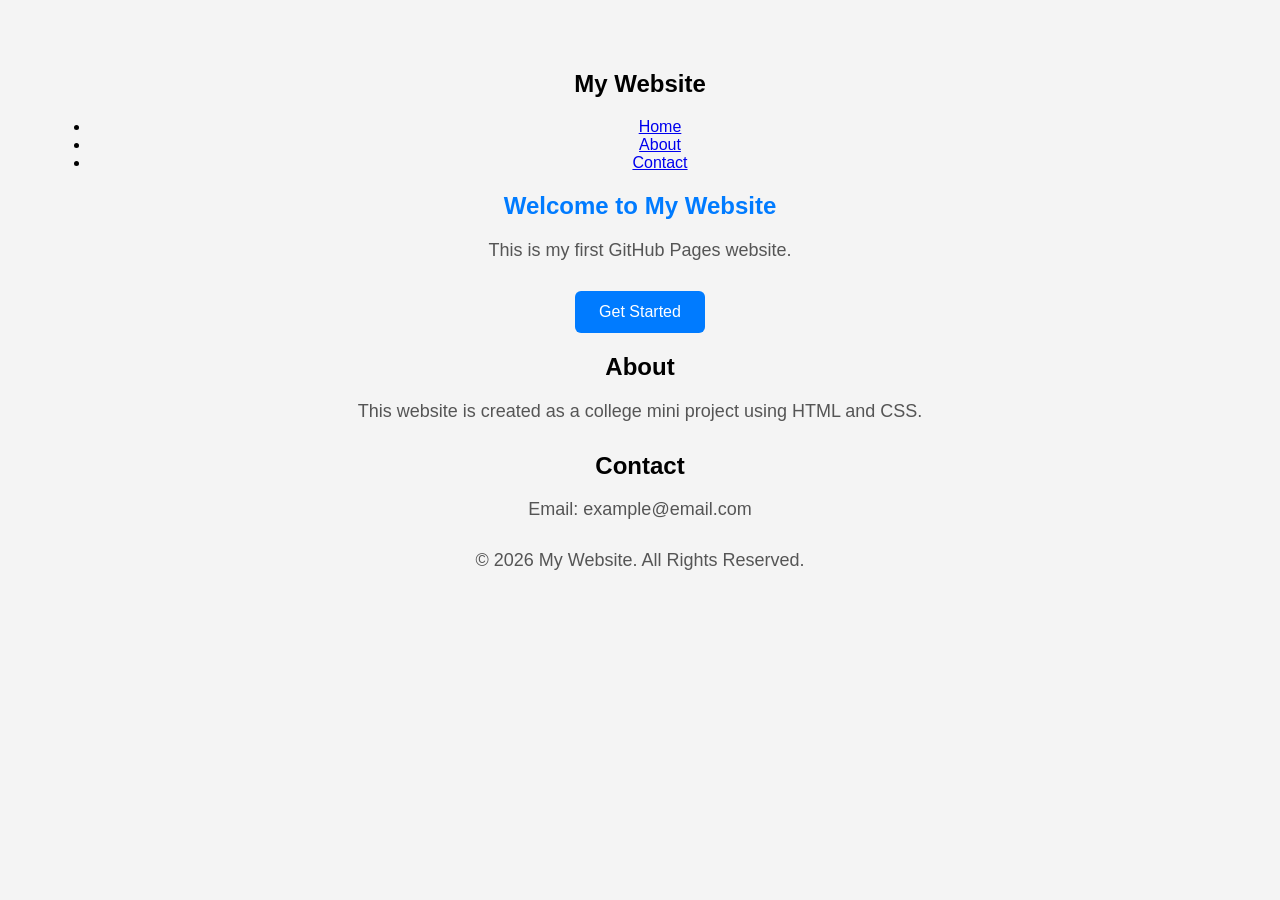
==== index.html @ 12439826 "Update index.html" ====
<!DOCTYPE html>
<html lang="en">
<head>
    <meta charset="UTF-8">
    <meta name="viewport" content="width=device-width, initial-scale=1.0">
    <title>My First Website</title>
    <link rel="stylesheet" href="style.css">
</head>
<body>

    <nav>
        <h2>My Website</h2>
        <ul>
            <li><a href="#">Home</a></li>
            <li><a href="#about">About</a></li>
            <li><a href="#contact">Contact</a></li>
        </ul>
    </nav>

    <section class="hero">
        <h1>Welcome to My Website</h1>
        <p>This is my first GitHub Pages website.</p>
        <button>Get Started</button>
    </section>

    <section id="about">
        <h2>About</h2>
        <p>This website is created as a college mini project using HTML and CSS.</p>
    </section>

    <section id="contact">
        <h2>Contact</h2>
        <p>Email: example@email.com</p>
    </section>

    <footer>
        <p>© 2026 My Website. All Rights Reserved.</p>
    </footer>

</body>
</html>
---- style.css ----
body {
    font-family: Arial, sans-serif;
    text-align: center;
    background-color: #f4f4f4;
    margin: 0;
    padding: 50px;
}

h1 {
    color: #007BFF;
    margin-bottom: 20px;
}

p {
    font-size: 18px;
    color: #555;
    margin-bottom: 30px;
}

button {
    background-color: #007BFF;
    color: white;
    padding: 12px 24px;
    font-size: 16px;
    border: none;
    border-radius: 6px;
    cursor: pointer;
    transition: background-color 0.3s ease;
}

button:hover {
    background-color: #0056b3;
}
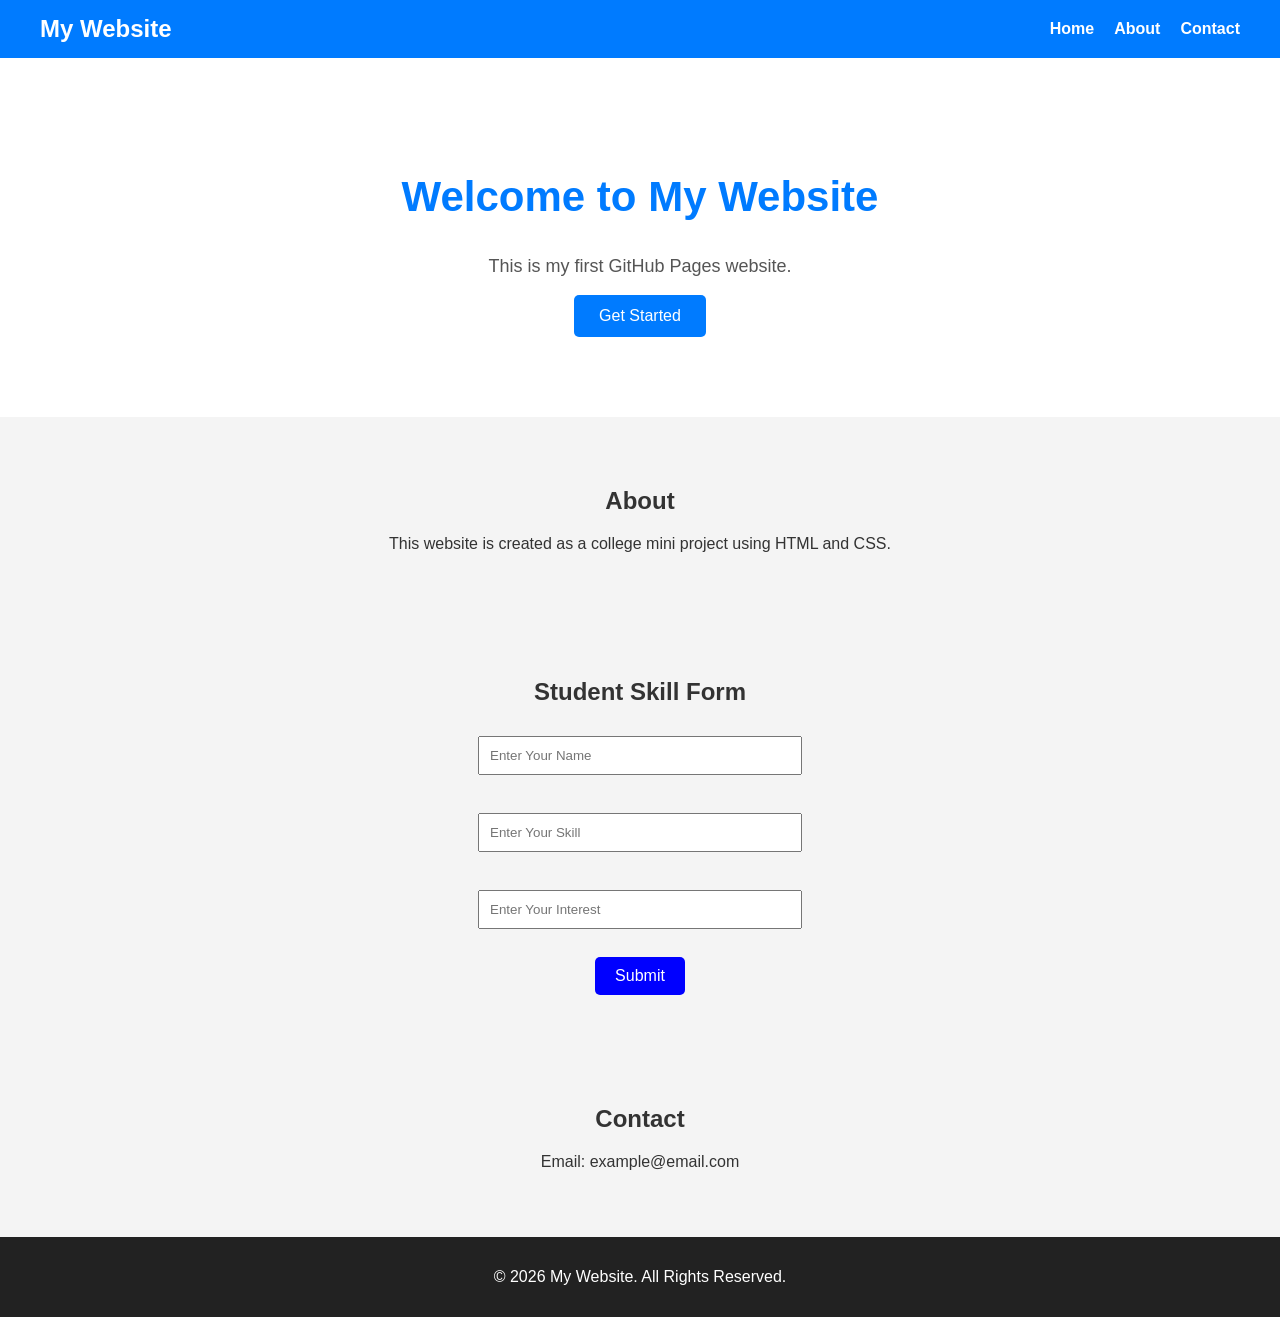
==== commit bc78169a: "Update index.html" ====
--- a/index.html
+++ b/index.html
@@ -28,6 +28,25 @@
         <p>This website is created as a college mini project using HTML and CSS.</p>
     </section>
 
+    <section id="student-form">
+        <h2>Student Skill Form</h2>
+
+        <form id="studentForm">
+            <input type="text" id="name" placeholder="Enter Your Name" required>
+            <br><br>
+
+            <input type="text" id="skill" placeholder="Enter Your Skill" required>
+            <br><br>
+
+            <input type="text" id="interest" placeholder="Enter Your Interest" required>
+            <br><br>
+
+            <button type="submit">Submit</button>
+        </form>
+
+        <div id="result"></div>
+    </section>
+
     <section id="contact">
         <h2>Contact</h2>
         <p>Email: example@email.com</p>
--- a/style.css
+++ b/style.css
@@ -1,33 +1,98 @@
 body {
+    margin: 0;
     font-family: Arial, sans-serif;
-    text-align: center;
-    background-color: #f4f4f4;
-    margin: 0;
-    padding: 50px;
+    background: #f4f4f4;
+    color: #333;
 }
 
-h1 {
-    color: #007BFF;
-    margin-bottom: 20px;
+nav {
+    background: #007BFF;
+    color: white;
+    display: flex;
+    justify-content: space-between;
+    align-items: center;
+    padding: 15px 40px;
 }
 
-p {
+nav h2 {
+    margin: 0;
+}
+
+nav ul {
+    list-style: none;
+    display: flex;
+    gap: 20px;
+    margin: 0;
+    padding: 0;
+}
+
+nav ul li a {
+    color: white;
+    text-decoration: none;
+    font-weight: bold;
+}
+
+.hero {
+    text-align: center;
+    padding: 80px 20px;
+    background: white;
+}
+
+.hero h1 {
+    color: #007BFF;
+    font-size: 42px;
+}
+
+.hero p {
     font-size: 18px;
     color: #555;
-    margin-bottom: 30px;
 }
 
 button {
-    background-color: #007BFF;
+    background: #007BFF;
     color: white;
-    padding: 12px 24px;
+    border: none;
+    padding: 12px 25px;
     font-size: 16px;
-    border: none;
-    border-radius: 6px;
+    border-radius: 5px;
     cursor: pointer;
-    transition: background-color 0.3s ease;
 }
 
 button:hover {
-    background-color: #0056b3;
+    background: #0056b3;
 }
+
+section {
+    padding: 50px 20px;
+    text-align: center;
+}
+
+footer {
+    background: #222;
+    color: white;
+    text-align: center;
+    padding: 15px;
+}
+#student-form {
+    padding: 40px;
+    text-align: center;
+    background-color: #f4f4f4;
+}
+
+#student-form input {
+    width: 300px;
+    padding: 10px;
+    margin: 10px;
+}
+
+#student-form button {
+    padding: 10px 20px;
+    background-color: blue;
+    color: white;
+    border: none;
+    cursor: pointer;
+}
+
+#student-form button:hover {
+    background-color: darkblue;
+}
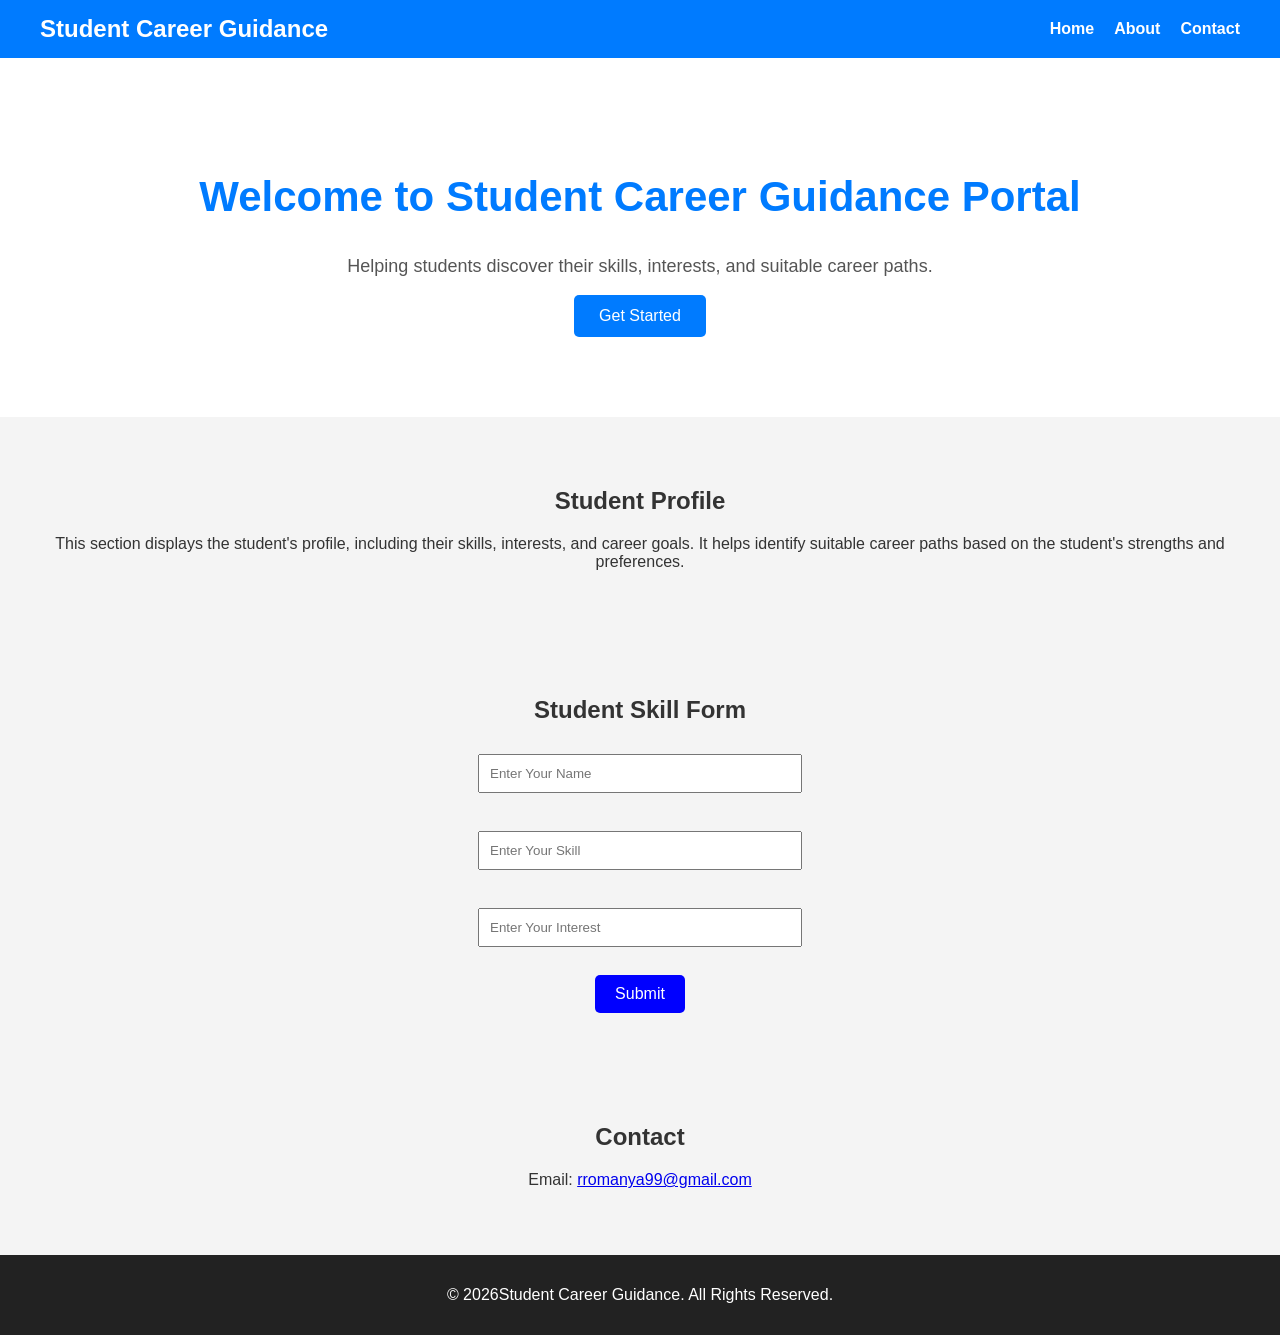
==== commit 353e05ca: "Update index.html" ====
--- a/index.html
+++ b/index.html
@@ -9,7 +9,7 @@
 <body>
 
     <nav>
-        <h2>My Website</h2>
+        <h2>Student Career Guidance</h2>
         <ul>
             <li><a href="#">Home</a></li>
             <li><a href="#about">About</a></li>
@@ -18,15 +18,19 @@
     </nav>
 
     <section class="hero">
-        <h1>Welcome to My Website</h1>
-        <p>This is my first GitHub Pages website.</p>
+        <h1>Welcome to Student Career Guidance Portal</h1>
+<p>Helping students discover their skills, interests, and suitable career paths.</p>
         <button>Get Started</button>
     </section>
 
     <section id="about">
-        <h2>About</h2>
-        <p>This website is created as a college mini project using HTML and CSS.</p>
-    </section>
+    <h2>Student Profile</h2>
+    <p>
+        This section displays the student's profile, including their skills,
+        interests, and career goals. It helps identify suitable career paths
+        based on the student's strengths and preferences.
+    </p>
+</section>
 
     <section id="student-form">
         <h2>Student Skill Form</h2>
@@ -48,12 +52,12 @@
     </section>
 
     <section id="contact">
-        <h2>Contact</h2>
-        <p>Email: example@email.com</p>
-    </section>
+    <h2>Contact</h2>
+    <p>Email: <a href="mailto:rromanya99@gmail.com">rromanya99@gmail.com</a></p>
+</section>
 
     <footer>
-        <p>© 2026 My Website. All Rights Reserved.</p>
+        <p>© 2026Student Career Guidance. All Rights Reserved.</p>
     </footer>
 
 </body>
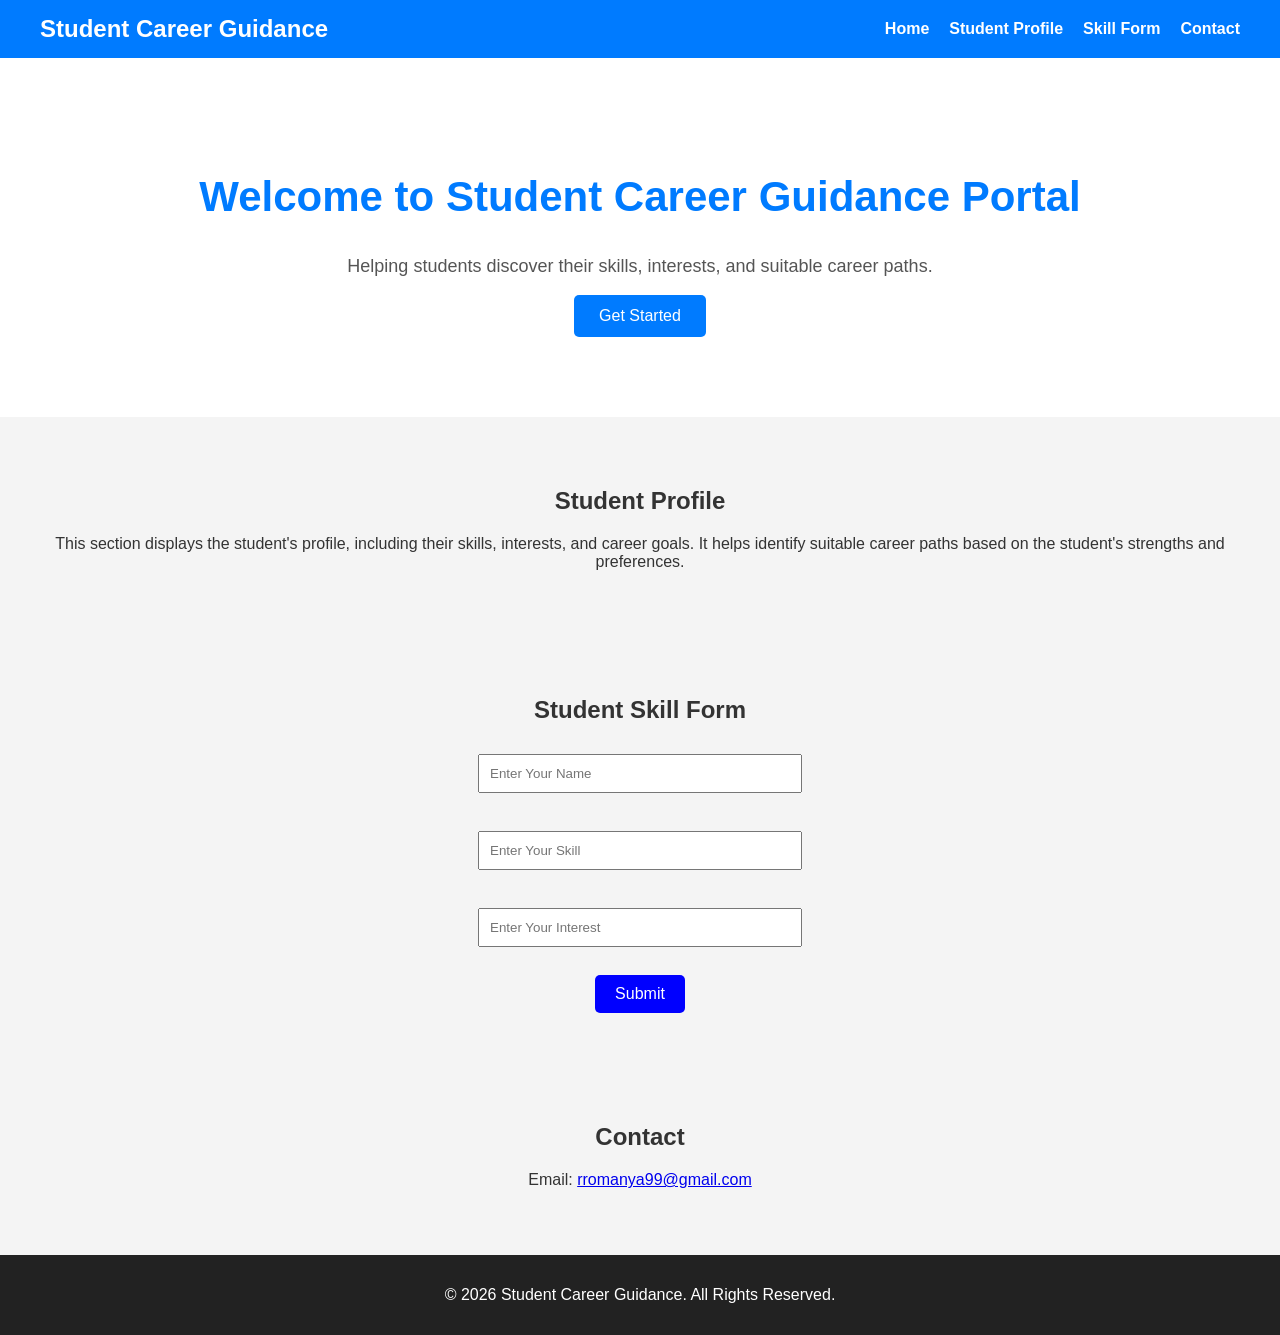
==== commit 973f3e52: "Update index.html" ====
--- a/index.html
+++ b/index.html
@@ -3,7 +3,7 @@
 <head>
     <meta charset="UTF-8">
     <meta name="viewport" content="width=device-width, initial-scale=1.0">
-    <title>My First Website</title>
+    <title>Student Career Guidance</title>
     <link rel="stylesheet" href="style.css">
 </head>
 <body>
@@ -12,25 +12,26 @@
         <h2>Student Career Guidance</h2>
         <ul>
             <li><a href="#">Home</a></li>
-            <li><a href="#about">About</a></li>
+            <li><a href="#about">Student Profile</a></li>
+            <li><a href="#student-form">Skill Form</a></li>
             <li><a href="#contact">Contact</a></li>
         </ul>
     </nav>
 
     <section class="hero">
         <h1>Welcome to Student Career Guidance Portal</h1>
-<p>Helping students discover their skills, interests, and suitable career paths.</p>
+        <p>Helping students discover their skills, interests, and suitable career paths.</p>
         <button>Get Started</button>
     </section>
 
     <section id="about">
-    <h2>Student Profile</h2>
-    <p>
-        This section displays the student's profile, including their skills,
-        interests, and career goals. It helps identify suitable career paths
-        based on the student's strengths and preferences.
-    </p>
-</section>
+        <h2>Student Profile</h2>
+        <p>
+            This section displays the student's profile, including their skills,
+            interests, and career goals. It helps identify suitable career paths
+            based on the student's strengths and preferences.
+        </p>
+    </section>
 
     <section id="student-form">
         <h2>Student Skill Form</h2>
@@ -52,13 +53,29 @@
     </section>
 
     <section id="contact">
-    <h2>Contact</h2>
-    <p>Email: <a href="mailto:rromanya99@gmail.com">rromanya99@gmail.com</a></p>
-</section>
+        <h2>Contact</h2>
+        <p>Email: <a href="mailto:rromanya99@gmail.com">rromanya99@gmail.com</a></p>
+    </section>
 
     <footer>
-        <p>© 2026Student Career Guidance. All Rights Reserved.</p>
+        <p>© 2026 Student Career Guidance. All Rights Reserved.</p>
     </footer>
+
+    <script>
+        document.getElementById("studentForm").addEventListener("submit", function(event) {
+            event.preventDefault();
+
+            let name = document.getElementById("name").value;
+            let skill = document.getElementById("skill").value;
+            let interest = document.getElementById("interest").value;
+
+            document.getElementById("result").innerHTML =
+                "<h3>Student Details</h3>" +
+                "<p><strong>Name:</strong> " + name + "</p>" +
+                "<p><strong>Skill:</strong> " + skill + "</p>" +
+                "<p><strong>Interest:</strong> " + interest + "</p>";
+        });
+    </script>
 
 </body>
 </html>
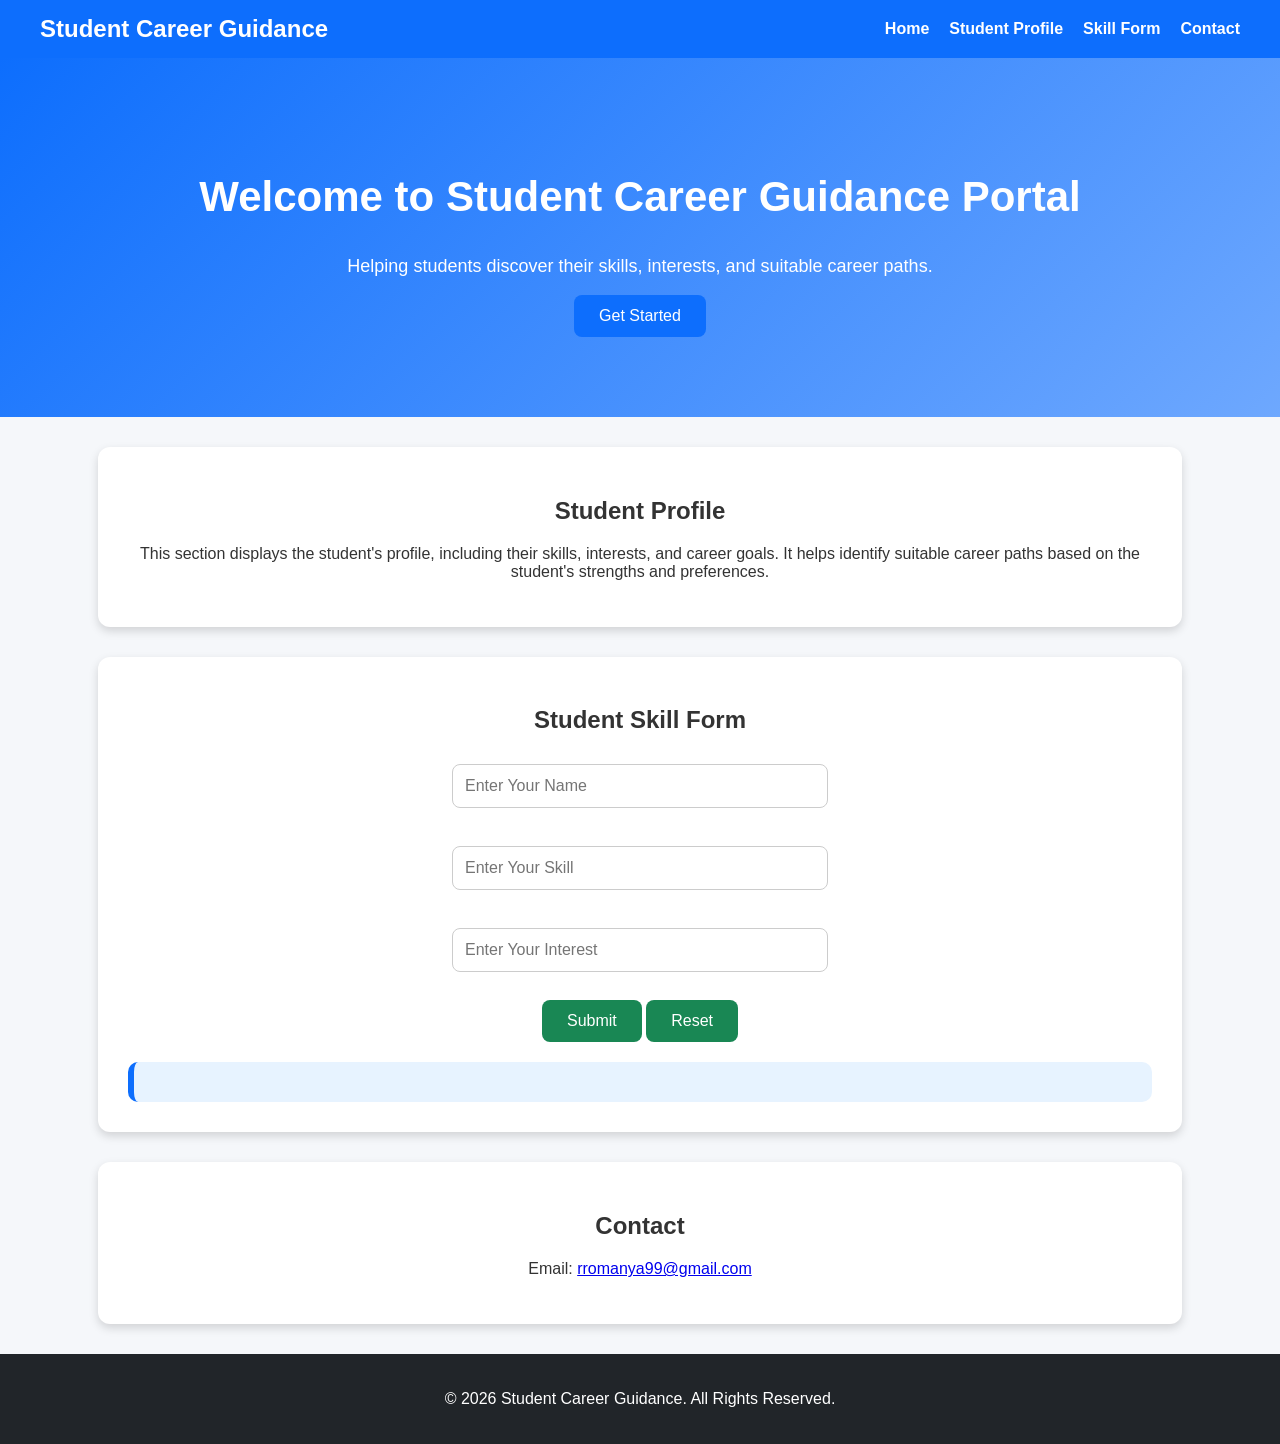
==== commit ad518f84: "Update index.html" ====
--- a/index.html
+++ b/index.html
@@ -21,7 +21,10 @@
     <section class="hero">
         <h1>Welcome to Student Career Guidance Portal</h1>
         <p>Helping students discover their skills, interests, and suitable career paths.</p>
-        <button>Get Started</button>
+
+        <button onclick="document.getElementById('student-form').scrollIntoView({behavior:'smooth'})">
+            Get Started
+        </button>
     </section>
 
     <section id="about">
@@ -37,6 +40,7 @@
         <h2>Student Skill Form</h2>
 
         <form id="studentForm">
+
             <input type="text" id="name" placeholder="Enter Your Name" required>
             <br><br>
 
@@ -47,35 +51,29 @@
             <br><br>
 
             <button type="submit">Submit</button>
+            <button type="reset">Reset</button>
+
         </form>
 
         <div id="result"></div>
+
     </section>
 
     <section id="contact">
         <h2>Contact</h2>
-        <p>Email: <a href="mailto:rromanya99@gmail.com">rromanya99@gmail.com</a></p>
+        <p>
+            Email:
+            <a href="mailto:rromanya99@gmail.com">
+                rromanya99@gmail.com
+            </a>
+        </p>
     </section>
 
     <footer>
         <p>© 2026 Student Career Guidance. All Rights Reserved.</p>
     </footer>
 
-    <script>
-        document.getElementById("studentForm").addEventListener("submit", function(event) {
-            event.preventDefault();
-
-            let name = document.getElementById("name").value;
-            let skill = document.getElementById("skill").value;
-            let interest = document.getElementById("interest").value;
-
-            document.getElementById("result").innerHTML =
-                "<h3>Student Details</h3>" +
-                "<p><strong>Name:</strong> " + name + "</p>" +
-                "<p><strong>Skill:</strong> " + skill + "</p>" +
-                "<p><strong>Interest:</strong> " + interest + "</p>";
-        });
-    </script>
+    <script src="script.js"></script>
 
 </body>
 </html>
--- a/style.css
+++ b/style.css
@@ -1,17 +1,19 @@
 body {
     margin: 0;
     font-family: Arial, sans-serif;
-    background: #f4f4f4;
+    background: #f5f7fa;
     color: #333;
 }
 
 nav {
-    background: #007BFF;
+    background: #0d6efd;
     color: white;
     display: flex;
     justify-content: space-between;
     align-items: center;
     padding: 15px 40px;
+    position: sticky;
+    top: 0;
 }
 
 nav h2 {
@@ -32,34 +34,39 @@
     font-weight: bold;
 }
 
+nav ul li a:hover {
+    color: yellow;
+}
+
 .hero {
     text-align: center;
     padding: 80px 20px;
-    background: white;
+    background: linear-gradient(135deg, #0d6efd, #6ea8fe);
+    color: white;
 }
 
 .hero h1 {
-    color: #007BFF;
     font-size: 42px;
 }
 
 .hero p {
     font-size: 18px;
-    color: #555;
 }
 
 button {
-    background: #007BFF;
+    background: #0d6efd;
     color: white;
     border: none;
     padding: 12px 25px;
     font-size: 16px;
-    border-radius: 5px;
+    border-radius: 8px;
     cursor: pointer;
+    transition: 0.3s;
 }
 
 button:hover {
-    background: #0056b3;
+    background: #084298;
+    transform: scale(1.05);
 }
 
 section {
@@ -67,32 +74,48 @@
     text-align: center;
 }
 
-footer {
-    background: #222;
-    color: white;
-    text-align: center;
-    padding: 15px;
-}
-#student-form {
-    padding: 40px;
-    text-align: center;
-    background-color: #f4f4f4;
+#about,
+#student-form,
+#contact {
+    background: white;
+    width: 80%;
+    margin: 30px auto;
+    border-radius: 12px;
+    padding: 30px;
+    box-shadow: 0 4px 10px rgba(0,0,0,0.15);
 }
 
 #student-form input {
-    width: 300px;
-    padding: 10px;
+    width: 80%;
+    max-width: 350px;
+    padding: 12px;
     margin: 10px;
+    border: 1px solid #ccc;
+    border-radius: 8px;
+    font-size: 16px;
 }
 
 #student-form button {
-    padding: 10px 20px;
-    background-color: blue;
-    color: white;
-    border: none;
-    cursor: pointer;
+    background: #198754;
 }
 
 #student-form button:hover {
-    background-color: darkblue;
+    background: #146c43;
 }
+
+#result {
+    margin-top: 20px;
+    padding: 20px;
+    border-radius: 10px;
+    background: #e7f3ff;
+    border-left: 6px solid #0d6efd;
+    text-align: left;
+}
+
+footer {
+    background: #212529;
+    color: white;
+    text-align: center;
+    padding: 20px;
+    margin-top: 30px;
+}
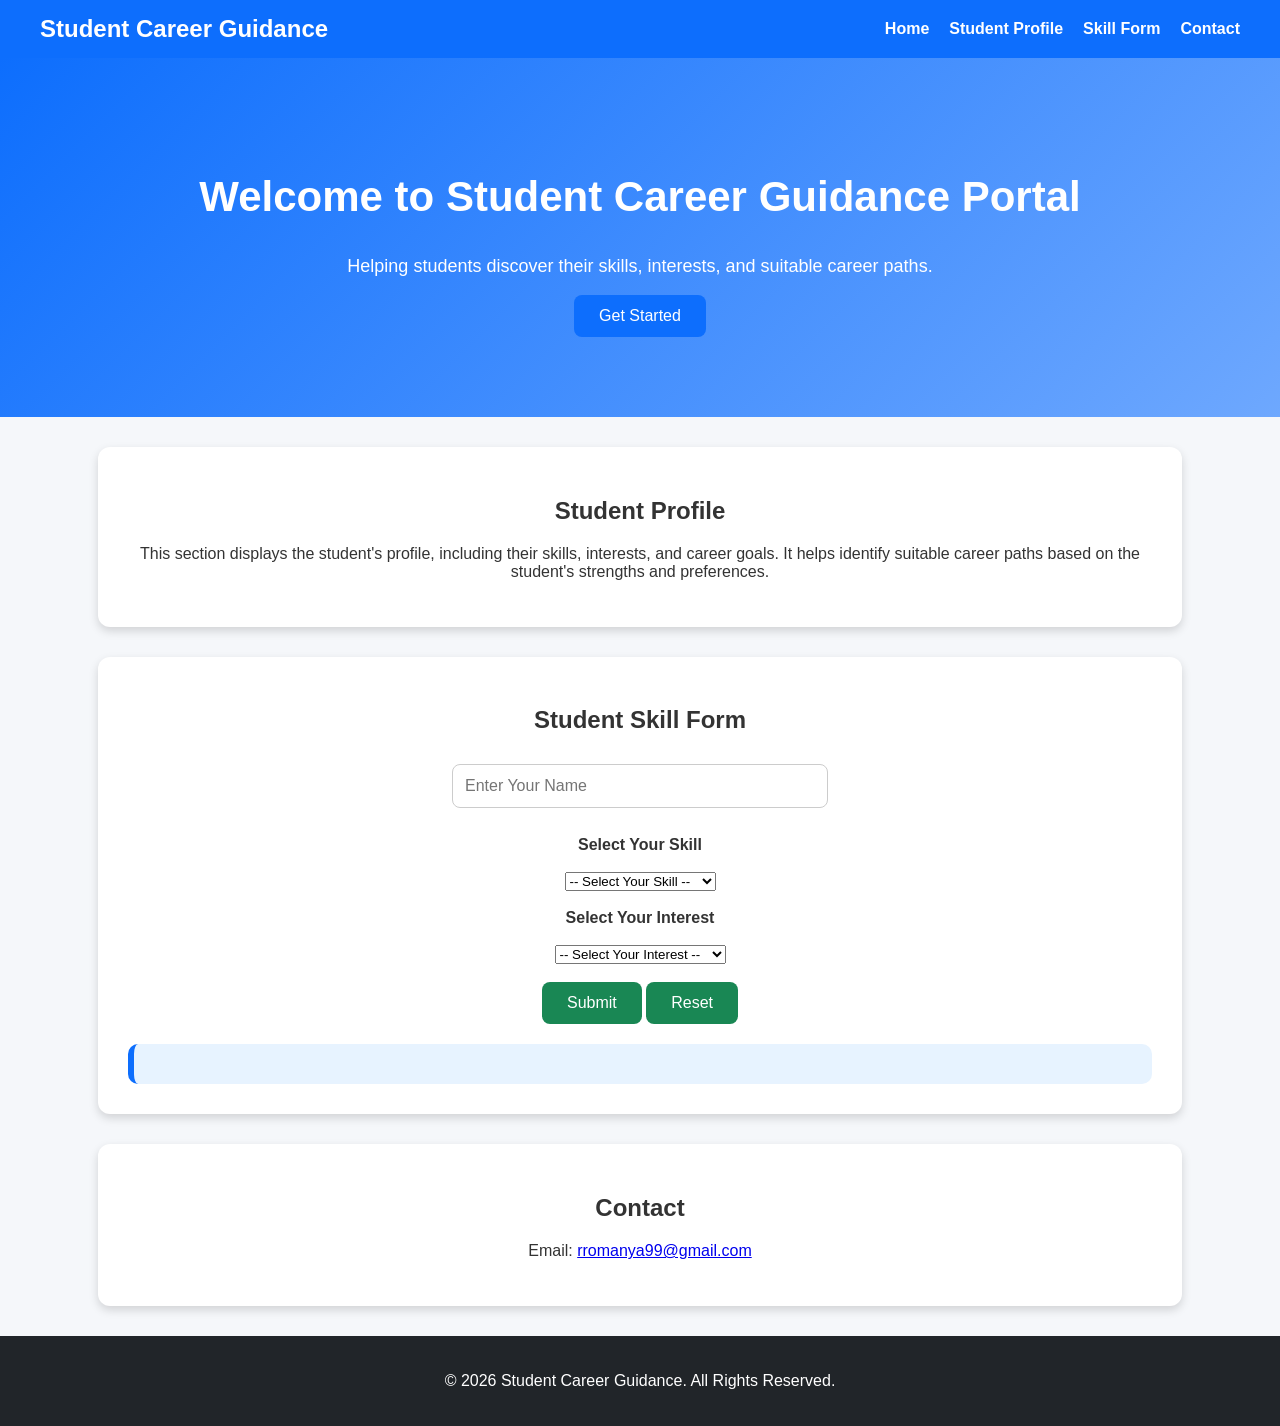
==== commit 310d48e5: "Add skill and interest selection dropdowns" ====
--- a/index.html
+++ b/index.html
@@ -44,10 +44,62 @@
             <input type="text" id="name" placeholder="Enter Your Name" required>
             <br><br>
 
-            <input type="text" id="skill" placeholder="Enter Your Skill" required>
+            <label><b>Select Your Skill</b></label>
             <br><br>
 
-            <input type="text" id="interest" placeholder="Enter Your Interest" required>
+            <select id="skill" required>
+                <option value="">-- Select Your Skill --</option>
+                <option value="java">Java</option>
+                <option value="python">Python</option>
+                <option value="html">HTML</option>
+                <option value="css">CSS</option>
+                <option value="javascript">JavaScript</option>
+                <option value="c">C</option>
+                <option value="c++">C++</option>
+                <option value="sql">SQL</option>
+                <option value="ai">Artificial Intelligence</option>
+                <option value="machine learning">Machine Learning</option>
+                <option value="data science">Data Science</option>
+                <option value="cloud">Cloud Computing</option>
+                <option value="cyber">Cyber Security</option>
+                <option value="networking">Networking</option>
+                <option value="ui/ux">UI/UX Design</option>
+                <option value="android">Android Development</option>
+                <option value="ios">iOS Development</option>
+                <option value="devops">DevOps</option>
+                <option value="testing">Software Testing</option>
+                <option value="digital marketing">Digital Marketing</option>
+            </select>
+
+            <br><br>
+
+            <label><b>Select Your Interest</b></label>
+            <br><br>
+
+            <select id="interest" required>
+                <option value="">-- Select Your Interest --</option>
+                <option value="web">Web Development</option>
+                <option value="ai">Artificial Intelligence</option>
+                <option value="data">Data Science</option>
+                <option value="machine learning">Machine Learning</option>
+                <option value="cloud">Cloud Computing</option>
+                <option value="security">Cyber Security</option>
+                <option value="mobile">Mobile App Development</option>
+                <option value="game">Game Development</option>
+                <option value="database">Database Management</option>
+                <option value="design">UI/UX Design</option>
+                <option value="business">Business Analytics</option>
+                <option value="marketing">Digital Marketing</option>
+                <option value="programming">Programming</option>
+                <option value="network">Networking</option>
+                <option value="automation">Automation</option>
+                <option value="robotics">Robotics</option>
+                <option value="embedded">Embedded Systems</option>
+                <option value="blockchain">Blockchain</option>
+                <option value="iot">Internet of Things (IoT)</option>
+                <option value="software">Software Development</option>
+            </select>
+
             <br><br>
 
             <button type="submit">Submit</button>
